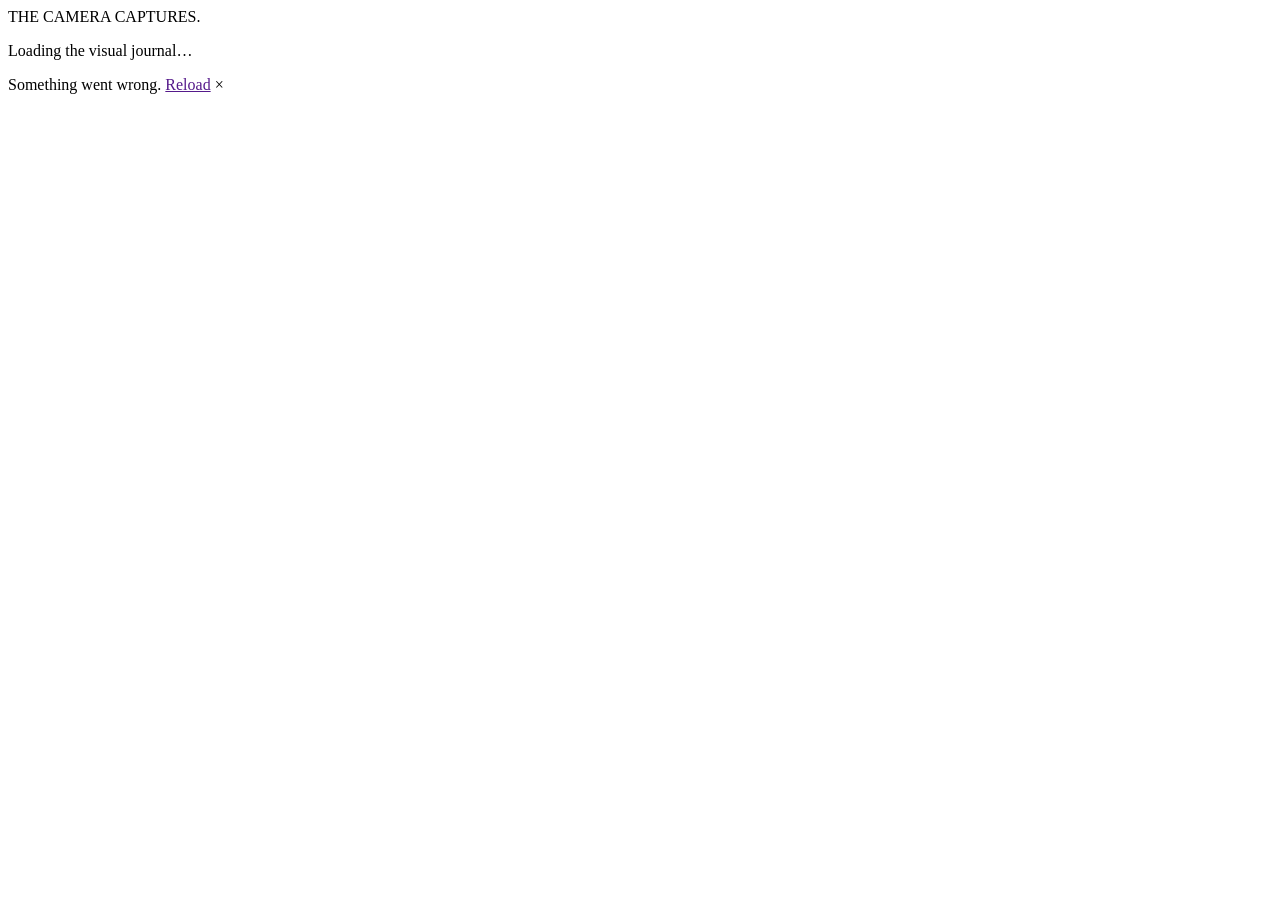
==== index.html @ 6117049c "Deploying to gh-pages from @ vinodmathulapuram/theCameraCaptures@c78d406da01d241d6edaed86af257e58c93" ====
<!DOCTYPE html>
<html lang="en">
<head>
    <meta charset="utf-8" />
    <meta name="viewport" content="width=device-width, initial-scale=1.0" />
    <title>The Camera Captures — Photography &amp; Stories</title>
    <meta name="description" content="Portraits, landscapes, travel and city stories by The Camera Captures." />
    <base href="/1450516691/" />
    <link rel="stylesheet" href="css/app.css" />
    <link rel="icon" type="image/png" href="favicon.svg" />
    <link href="TheCameraCaptures.styles.css" rel="stylesheet" />
</head>
<body>
    <div id="app">
        <div class="boot-screen">THE CAMERA CAPTURES<span>.</span><p>Loading the visual journal…</p></div>
    </div>
    <div id="blazor-error-ui">
        Something went wrong. <a href="" class="reload">Reload</a>
        <a class="dismiss">×</a>
    </div>
    <script src="_framework/blazor.webassembly.js"></script>
</body>
</html>
---- css/app.css ----
@import url('https://fonts.googleapis.com/css2?family=DM+Mono:wght@400;500&family=DM+Sans:wght@400;500;600;700&family=Playfair+Display:ital,wght@0,500;0,600;1,500;1,600&display=swap');

:root {
  --ink: #1c1c19;
  --paper: #f4f2ed;
  --paper-deep: #e9e6df;
  --muted: #77766f;
  --accent: #c3f36b;
  --line: rgba(28,28,25,.16);
  --mono: 'DM Mono', monospace;
  --sans: 'DM Sans', sans-serif;
  --serif: 'Playfair Display', Georgia, serif;
}
* { box-sizing: border-box; }
html { scroll-behavior: smooth; }
body { margin: 0; background: var(--paper); color: var(--ink); font-family: var(--sans); }
a { color: inherit; text-decoration: none; }
button, input, textarea, select { font: inherit; }
button, a { -webkit-tap-highlight-color: transparent; }
img { display: block; max-width: 100%; }
.site-shell { min-height: 100vh; overflow: hidden; }
.site-header { height: 88px; padding: 0 5.5vw; display: flex; align-items: center; justify-content: space-between; border-bottom: 1px solid var(--line); position: relative; z-index: 5; background: var(--paper); }
.brand { display: flex; gap: 11px; align-items: center; }
.brand-mark { width: 76px; height: 76px; object-fit: contain; mix-blend-mode: multiply; }
.footer-brand span { color: #8ab73c; }
.brand-name { font-size: 12px; line-height: 1.35; letter-spacing: 1.6px; font-weight: 900; }
.main-nav { display: flex; gap: clamp(20px, 3.2vw, 48px); align-items: center; }
.main-nav a, .header-cta { font-size: 12px; font-weight: 600; }
.main-nav a { color: #77766f; transition: color .2s; }
.main-nav a:hover, .main-nav a.active { color: var(--ink); }
.header-cta { padding: 12px 16px; border: 1px solid var(--ink); border-radius: 2px; }
.header-cta span { margin-left: 13px; }
.hero { min-height: 650px; display: grid; grid-template-columns: .85fr 1.15fr; position: relative; padding: 68px 5.5vw 85px; gap: 5vw; }
.hero-copy { align-self: center; padding-bottom: 35px; z-index: 1; }
.eyebrow { font: 10px var(--mono); letter-spacing: 1.4px; margin: 0 0 25px; color: #67675f; }
.eyebrow-line { display: inline-block; width: 27px; height: 1px; background: #8ab73c; vertical-align: middle; margin-right: 8px; }
h1, h2, h3, p { margin-top: 0; }
.hero h1, .page-hero h1, .not-found h1 { font-size: clamp(58px, 7.4vw, 112px); line-height: .94; letter-spacing: -.075em; font-weight: 500; margin: 0 0 28px; }
h1 em, h2 em, .statement-band em, .intro-big em { font-family: var(--serif); font-weight: 500; }
.hero-intro { max-width: 360px; font-size: 15px; line-height: 1.8; color: #696860; }
.hero-actions { display: flex; align-items: center; flex-wrap: wrap; gap: 24px; margin-top: 31px; }
.button { min-height: 48px; padding: 0 19px; display: inline-flex; align-items: center; justify-content: center; gap: 28px; border: 1px solid transparent; font-size: 11px; font-weight: 700; transition: transform .2s, background .2s; cursor: pointer; }
.button:hover { transform: translateY(-2px); }
.button-light { background: var(--accent); color: var(--ink); }
.button-dark { background: var(--ink); color: var(--paper); }
.button-outline { border-color: rgba(244,242,237,.5); color: var(--paper); }
.button span { font-size: 15px; }
.text-link { font-size: 11px; font-weight: 700; display: inline-flex; align-items: center; gap: 12px; background: none; border: 0; padding: 0; cursor: pointer; }
.text-link span { font-size: 16px; }
.hero-note { margin-top: 55px; font: 9px var(--mono); color: var(--muted); letter-spacing: .3px; }
.status-dot { width: 6px; height: 6px; background: #8ab73c; border-radius: 50%; display: inline-block; margin-right: 8px; }
.hero-visual { position: relative; min-width: 0; align-self: stretch; }
.hero-image-frame { position: absolute; inset: 0 4% 20px 3%; overflow: hidden; background: #d2d1c8; }
.hero-image-frame img { width: 100%; height: 100%; object-fit: cover; filter: saturate(.78); }
.image-index { position: absolute; bottom: 0; left: 3%; font: 9px var(--mono); letter-spacing: 1px; }
.image-index span { font-weight: 500; margin-right: 12px; }
.hero-sticker { position: absolute; top: 10%; right: -2%; width: 104px; height: 104px; border-radius: 50%; background: var(--accent); display: flex; align-items: center; justify-content: center; flex-direction: column; font-size: 11px; font-weight: 700; line-height: 1.1; transform: rotate(10deg); }
.hero-sticker em { font-family: var(--serif); font-weight: 500; }
.hero-side-label { position: absolute; right: -3.4vw; top: 38%; writing-mode: vertical-rl; font: 8px var(--mono); letter-spacing: 1.4px; color: var(--muted); }
.hero-bottom-mark { position: absolute; left: 5.5vw; bottom: 28px; font: 8px var(--mono); letter-spacing: 1.4px; color: var(--muted); }
.hero-bottom-mark span { margin-left: 15px; color: var(--ink); font-size: 14px; }
.intro-strip { background: var(--accent); padding: 42px 9vw 45px; display: grid; grid-template-columns: 1fr 1.5fr 1fr; align-items: center; gap: 25px; }
.intro-strip > p:first-child { font: 9px var(--mono); letter-spacing: 1.3px; }
.intro-big { font-size: clamp(29px, 4vw, 53px); letter-spacing: -.055em; margin: 0; }
.intro-small { font-size: 11px; line-height: 1.7; max-width: 240px; margin: 0; }
.section { padding: 105px 8vw; }
.section-heading { display: flex; justify-content: space-between; align-items: end; gap: 20px; margin-bottom: 38px; }
.section-heading .eyebrow { margin-bottom: 15px; }
h2 { font-size: clamp(38px, 5vw, 65px); line-height: 1; letter-spacing: -.065em; font-weight: 500; margin-bottom: 0; }
.section-heading .text-link { margin-bottom: 8px; }
.photo-grid { display: grid; grid-template-columns: repeat(12, 1fr); gap: 20px; }
.photo-card { min-width: 0; }
.home-grid .photo-card:nth-child(1), .home-grid .photo-card:nth-child(4) { grid-column: span 7; }
.home-grid .photo-card:nth-child(2), .home-grid .photo-card:nth-child(3) { grid-column: span 5; }
.photo-link { display: block; position: relative; overflow: hidden; background: #d8d5cd; aspect-ratio: 1.15 / 1; }
.photo-card:nth-child(2) .photo-link, .photo-card:nth-child(3) .photo-link { aspect-ratio: .9 / 1; }
.photo-link img { width: 100%; height: 100%; object-fit: cover; transition: transform .6s cubic-bezier(.2,.7,.2,1), filter .4s; filter: saturate(.78); }
.photo-link:hover img { transform: scale(1.045); filter: saturate(1); }
.photo-overlay { position: absolute; inset: auto 0 0; padding: 50px 22px 20px; color: white; background: linear-gradient(transparent, rgba(0,0,0,.62)); display: flex; flex-direction: column; align-items: flex-start; }
.photo-category { font: 9px var(--mono); letter-spacing: 1.2px; text-transform: uppercase; margin-bottom: 7px; }
.photo-title { font-size: 21px; font-weight: 500; letter-spacing: -.5px; }
.photo-title span { font-size: 13px; margin-left: 8px; }
.photo-location { font-size: 10px; opacity: .75; margin-top: 5px; }
.statement-band { background: var(--ink); color: var(--paper); padding: 95px 12vw; position: relative; overflow: hidden; }
.statement-number { font: 9px var(--mono); letter-spacing: 1.4px; color: #aaa99f; }
.statement-band > p { font-size: clamp(36px, 5.2vw, 68px); line-height: 1.12; letter-spacing: -.06em; max-width: 850px; position: relative; z-index: 1; margin: 30px 0 35px; }
.statement-band em { color: var(--accent); }
.band-orbit { position: absolute; border: 1px solid rgba(195,243,107,.2); border-radius: 50%; width: 370px; height: 370px; right: -70px; top: -100px; }
.orbit-two { width: 240px; height: 240px; right: -5px; top: -35px; }
.final-cta { text-align: center; padding-top: 110px; padding-bottom: 120px; }
.final-cta .eyebrow { margin-bottom: 22px; }
.final-cta h2 { font-size: clamp(45px, 6vw, 78px); margin-bottom: 35px; }
.site-footer { background: var(--paper-deep); padding: 43px 5.5vw 28px; display: grid; grid-template-columns: 1fr 1fr 1fr; align-items: center; gap: 20px; }
.footer-brand { font-size: 11px; font-weight: 700; letter-spacing: 1.2px; }
.site-footer > p { font: italic 15px var(--serif); margin: 0; text-align: center; }
.footer-links { display: flex; justify-content: flex-end; gap: 18px; flex-wrap: wrap; }
.footer-links a { font-size: 10px; color: #67675f; }
.site-footer small { grid-column: 1 / -1; border-top: 1px solid var(--line); padding-top: 18px; margin-top: 10px; font: 9px var(--mono); color: var(--muted); }

/* Interior pages */
.page-hero { padding: 100px 8vw 90px; position: relative; border-bottom: 1px solid var(--line); }
.page-hero h1 { font-size: clamp(65px, 9vw, 125px); margin-bottom: 25px; }
.page-hero > p:not(.eyebrow) { max-width: 450px; font-size: 15px; line-height: 1.8; color: #6d6c65; }
.page-hero-index { position: absolute; bottom: 42px; right: 8vw; font: 9px var(--mono); letter-spacing: 1.2px; }
.portfolio-section { padding-top: 52px; }
.filter-row { display: flex; flex-wrap: wrap; gap: 9px; margin-bottom: 34px; }
.filter-button { border: 1px solid var(--line); background: transparent; border-radius: 50px; padding: 11px 15px; cursor: pointer; font-size: 11px; color: #77766f; transition: .2s; }
.filter-button span { font: 9px var(--mono); margin-left: 7px; opacity: .7; }
.filter-button.active, .filter-button:hover { background: var(--ink); border-color: var(--ink); color: var(--paper); }
.portfolio-grid { row-gap: 24px; }
.portfolio-grid .photo-card { grid-column: span 4; }
.portfolio-grid .photo-link, .portfolio-grid .photo-card:nth-child(2) .photo-link, .portfolio-grid .photo-card:nth-child(3) .photo-link { aspect-ratio: .82 / 1; }
.portfolio-grid .photo-card:nth-child(3n + 2) { transform: translateY(35px); }
.gallery-note { text-align: center; font: 10px var(--mono); color: var(--muted); margin-top: 80px; letter-spacing: .5px; }
.about-story { display: grid; grid-template-columns: 1fr .9fr; gap: 9vw; align-items: center; }
.about-image { position: relative; }
.about-image img { width: 100%; height: 540px; object-fit: cover; filter: saturate(.8); }
.image-caption { display: block; font: 8px var(--mono); letter-spacing: 1.2px; margin-top: 14px; color: var(--muted); }
.about-copy h2 { margin-bottom: 28px; }
.about-copy > p:not(.eyebrow) { font-size: 13px; line-height: 1.9; color: #6d6c65; }
.about-copy .button { margin-top: 15px; }
.values-strip { background: var(--paper-deep); display: grid; grid-template-columns: repeat(3, 1fr); gap: 40px; padding: 55px 8vw; }
.values-strip > div { border-top: 1px solid var(--line); padding-top: 18px; }
.values-strip span { font: 9px var(--mono); color: #8ab73c; }
.values-strip h3 { font-size: 18px; font-weight: 500; margin: 20px 0 8px; }
.values-strip p { color: var(--muted); font-size: 11px; line-height: 1.7; margin: 0; }
.contact-layout { display: grid; grid-template-columns: .8fr 1fr; gap: 10vw; }
.contact-aside h2 { margin-bottom: 24px; }
.contact-aside > p:not(.eyebrow) { color: var(--muted); font-size: 13px; line-height: 1.8; max-width: 290px; }
.contact-detail { border-top: 1px solid var(--line); padding: 18px 0; margin-top: 14px; }
.contact-detail span { display: block; font: 9px var(--mono); letter-spacing: 1.2px; color: var(--muted); margin-bottom: 9px; }
.contact-detail p, .contact-detail a { font-size: 12px; margin: 0; }
.contact-form-wrap { background: #ebe8e1; padding: clamp(24px, 4vw, 46px); }
.form-field { margin-bottom: 25px; }
.form-field label { display: block; font: 9px var(--mono); letter-spacing: 1px; margin-bottom: 10px; }
.form-field input, .form-field textarea, .form-field select { width: 100%; border: 0; border-bottom: 1px solid #c7c4bc; border-radius: 0; padding: 12px 0; outline: none; background: transparent; color: var(--ink); font-size: 13px; resize: vertical; }
.form-field input:focus, .form-field textarea:focus, .form-field select:focus { border-color: var(--ink); }
.form-field input::placeholder, .form-field textarea::placeholder { color: #96948c; }
.validation-message { color: #a33b2d; font-size: 11px; display: block; margin-top: 6px; }
.form-submit { width: 100%; }
.form-disclaimer { font-size: 10px; color: var(--muted); margin: 13px 0 0; }
.form-success { padding: 25px 0; }
.success-icon { width: 40px; height: 40px; border-radius: 50%; background: var(--accent); display: grid; place-items: center; font-size: 20px; margin-bottom: 25px; }
.form-success h3 { font-size: 28px; letter-spacing: -.04em; }
.form-success p { font-size: 13px; color: var(--muted); line-height: 1.8; }
.not-found { min-height: 60vh; padding: 100px 8vw; }
.not-found .button { margin-top: 25px; }

@media (max-width: 900px) {
  .hero { grid-template-columns: .9fr 1.1fr; gap: 3vw; padding-left: 5vw; padding-right: 5vw; min-height: 570px; }
  .hero h1 { font-size: clamp(56px, 8vw, 82px); }
  .hero-side-label { display: none; }
  .intro-strip { padding-left: 6vw; padding-right: 6vw; grid-template-columns: 1fr 1.3fr; }
  .intro-small { grid-column: 2; }
  .section { padding: 80px 6vw; }
  .portfolio-grid .photo-card { grid-column: span 6; }
  .portfolio-grid .photo-card:nth-child(3n + 2) { transform: none; }
  .portfolio-grid .photo-card:nth-child(even) { transform: translateY(24px); }
  .about-story { gap: 5vw; }
  .about-image img { height: 440px; }
  .contact-layout { gap: 5vw; }
}
@media (max-width: 640px) {
  .site-header { height: auto; min-height: 76px; padding: 15px 5vw; flex-wrap: wrap; row-gap: 14px; }
  .brand-mark { width: 50px; height: 50px; }
  .main-nav { order: 3; width: 100%; justify-content: space-between; gap: 10px; padding-top: 10px; border-top: 1px solid var(--line); }
  .main-nav a { font-size: 11px; }
  .header-cta { padding: 10px 11px; font-size: 10px; }
  .hero { display: flex; flex-direction: column; padding: 57px 5vw 65px; gap: 36px; }
  .hero-copy { padding-bottom: 0; }
  .hero h1 { font-size: clamp(62px, 17vw, 92px); }
  .hero-intro { max-width: 330px; font-size: 14px; }
  .hero-note { margin-top: 30px; }
  .hero-visual { height: 390px; width: 100%; }
  .hero-image-frame { inset: 0 7% 18px 0; }
  .hero-sticker { right: 0; top: 7%; width: 83px; height: 83px; font-size: 9px; }
  .image-index { left: 0; }
  .hero-bottom-mark { display: none; }
  .intro-strip { display: block; padding: 33px 7vw; }
  .intro-strip > p:first-child { margin-bottom: 15px; }
  .intro-big { font-size: 38px; margin-bottom: 13px; }
  .intro-small { max-width: 300px; }
  .section { padding: 65px 5vw; }
  .section-heading { align-items: flex-start; flex-direction: column; margin-bottom: 25px; }
  .section-heading h2 { font-size: 46px; }
  .photo-grid { gap: 12px; }
  .home-grid .photo-card:nth-child(n) { grid-column: span 6; }
  .home-grid .photo-card:nth-child(n) .photo-link { aspect-ratio: .72 / 1; }
  .photo-overlay { padding: 35px 11px 12px; }
  .photo-title { font-size: 15px; }
  .photo-category { font-size: 8px; }
  .photo-location { font-size: 9px; }
  .statement-band { padding: 65px 7vw; }
  .statement-band > p { font-size: 39px; }
  .band-orbit { width: 240px; height: 240px; right: -120px; }
  .final-cta { padding-top: 75px; padding-bottom: 85px; }
  .final-cta h2 { font-size: 48px; }
  .site-footer { grid-template-columns: 1fr 1fr; padding: 32px 5vw 22px; }
  .site-footer > p { display: none; }
  .footer-links { gap: 13px; }
  .footer-links a { font-size: 9px; }
  .page-hero { padding: 72px 6vw 75px; }
  .page-hero h1 { font-size: clamp(60px, 17vw, 90px); }
  .page-hero-index { position: static; margin-top: 28px; }
  .portfolio-section { padding-top: 35px; }
  .filter-row { gap: 7px; }
  .filter-button { padding: 9px 11px; font-size: 10px; }
  .portfolio-grid .photo-card { grid-column: span 6; }
  .portfolio-grid .photo-card:nth-child(n) { transform: none; }
  .portfolio-grid .photo-link, .portfolio-grid .photo-card:nth-child(n) .photo-link { aspect-ratio: .72 / 1; }
  .gallery-note { margin-top: 45px; }
  .about-story { grid-template-columns: 1fr; gap: 45px; }
  .about-image img { height: 400px; }
  .about-copy h2 { font-size: 48px; }
  .values-strip { grid-template-columns: 1fr; gap: 25px; padding: 38px 7vw; }
  .values-strip > div { padding-top: 15px; }
  .values-strip h3 { margin-top: 12px; }
  .contact-layout { grid-template-columns: 1fr; gap: 35px; }
  .contact-aside h2 { font-size: 48px; }
  .contact-form-wrap { padding: 25px 20px; }
  .site-footer small { font-size: 8px; }
}

.boot-screen { min-height: 100vh; display: grid; align-content: center; justify-content: center; text-align: center; font: 700 12px var(--mono); letter-spacing: 2px; }
.boot-screen span { color: #8ab73c; }
.boot-screen p { font: 10px var(--mono); color: var(--muted); letter-spacing: .5px; margin-top: 16px; }
#blazor-error-ui { background: #fff3cd; bottom: 0; box-shadow: 0 -1px 2px rgba(0,0,0,.2); display: none; left: 0; padding: .6rem 1.25rem .7rem; position: fixed; width: 100%; z-index: 1000; }
#blazor-error-ui .dismiss { cursor: pointer; position: absolute; right: .75rem; top: .5rem; }
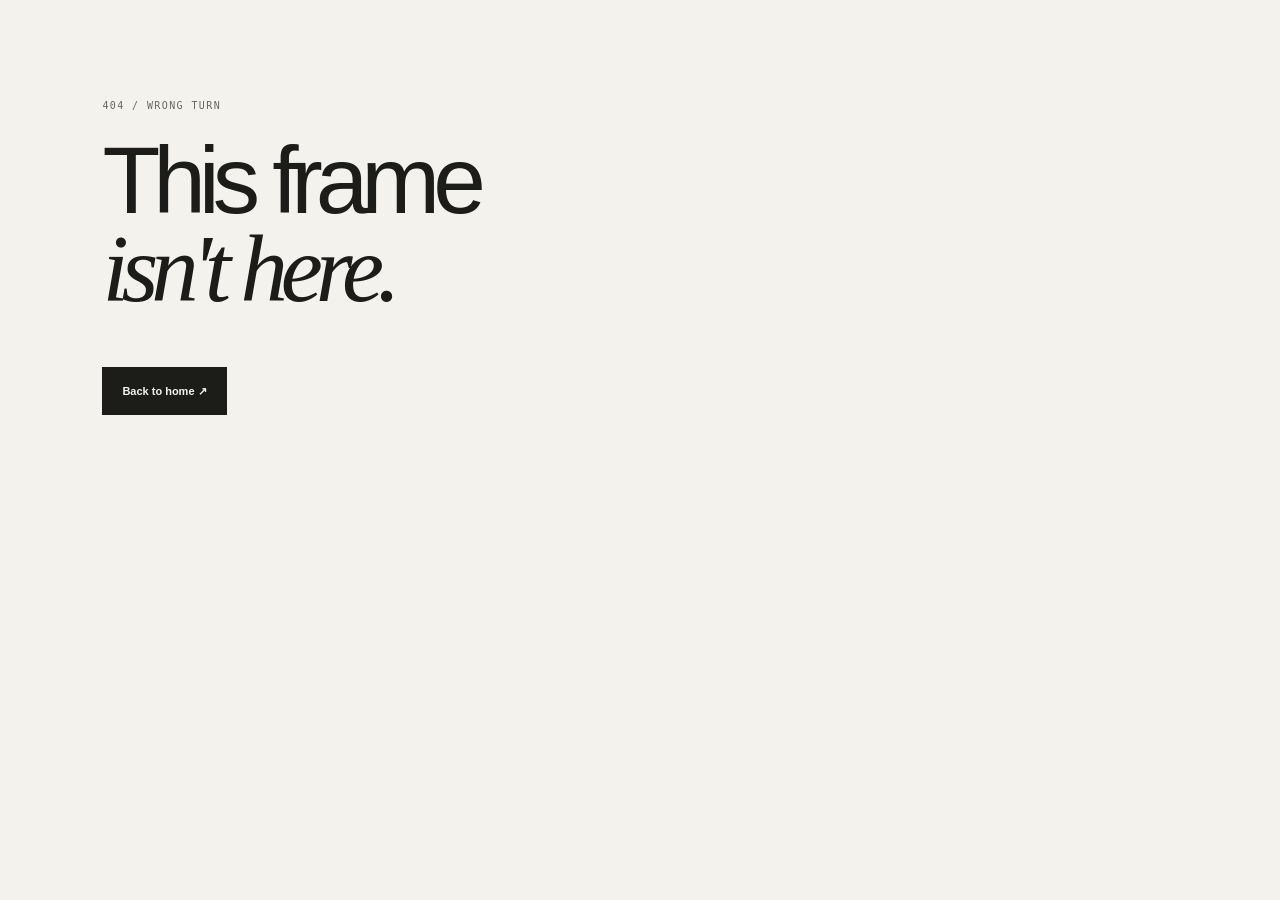
==== commit d5868226: "Deploying to gh-pages from @ vinodmathulapuram/theCameraCaptures@37a39157683b1096453e34aa1676e12c75d" ====
--- a/index.html
+++ b/index.html
@@ -1,23 +1,29 @@
-<!DOCTYPE html>
-<html lang="en">
 <head>
     <meta charset="utf-8" />
     <meta name="viewport" content="width=device-width, initial-scale=1.0" />
+
     <title>The Camera Captures — Photography &amp; Stories</title>
-    <meta name="description" content="Portraits, landscapes, travel and city stories by The Camera Captures." />
-    <base href="/1450516691/" />
-    <link rel="stylesheet" href="css/app.css" />
-    <link rel="icon" type="image/png" href="favicon.svg" />
-    <link href="TheCameraCaptures.styles.css" rel="stylesheet" />
+
+    <base href="/" />
+
+    <link rel="stylesheet" href="/css/app.css" />
+    <link rel="icon" type="image/svg+xml" href="/favicon.svg" />
+    <link rel="stylesheet" href="/TheCameraCaptures.styles.css" />
 </head>
+
 <body>
     <div id="app">
-        <div class="boot-screen">THE CAMERA CAPTURES<span>.</span><p>Loading the visual journal…</p></div>
+        <div class="boot-screen">
+            THE CAMERA CAPTURES<span>.</span>
+            <p>Loading the visual journal…</p>
+        </div>
     </div>
+
     <div id="blazor-error-ui">
-        Something went wrong. <a href="" class="reload">Reload</a>
+        Something went wrong.
+        <a href="/" class="reload">Reload</a>
         <a class="dismiss">×</a>
     </div>
-    <script src="_framework/blazor.webassembly.js"></script>
-</body>
-</html>
+
+    <script src="/_framework/blazor.webassembly.js"></script>
+</body>
--- a/css/app.css
+++ b/css/app.css
@@ -226,3 +226,358 @@
 .boot-screen p { font: 10px var(--mono); color: var(--muted); letter-spacing: .5px; margin-top: 16px; }
 #blazor-error-ui { background: #fff3cd; bottom: 0; box-shadow: 0 -1px 2px rgba(0,0,0,.2); display: none; left: 0; padding: .6rem 1.25rem .7rem; position: fixed; width: 100%; z-index: 1000; }
 #blazor-error-ui .dismiss { cursor: pointer; position: absolute; right: .75rem; top: .5rem; }
+
+
+.portfolio-page {
+    max-width: 1250px;
+    margin: 0 auto;
+    padding: 40px 24px;
+}
+
+.portfolio-heading {
+    text-align: center;
+    margin-bottom: 45px;
+}
+
+.portfolio-heading h1 {
+    font-size: 42px;
+    letter-spacing: 1px;
+}
+
+.portfolio-grid {
+    display: grid;
+    grid-template-columns: repeat(3, 1fr);
+    gap: 25px;
+    margin: 25px 0 45px;
+}
+
+.album-card {
+    position: relative;
+    overflow: hidden;
+    cursor: pointer;
+    border-radius: 8px;
+    background: #111;
+}
+
+.album-card img {
+    width: 100%;
+    height: 320px;
+    object-fit: cover;
+    display: block;
+    transition: transform 0.4s ease;
+}
+
+.album-card:hover img {
+    transform: scale(1.06);
+}
+
+.album-info {
+    padding: 16px;
+    color: white;
+    background: #171717;
+}
+
+.album-info h3 {
+    margin: 0 0 6px;
+}
+
+.album-info p {
+    margin: 0;
+    color: #aaa;
+}
+
+.photo-grid {
+    display: grid;
+    grid-template-columns: repeat(3, 1fr);
+    gap: 15px;
+    margin-top: 25px;
+}
+
+.gallery-photo img {
+    width: 100%;
+    height: 350px;
+    object-fit: cover;
+    display: block;
+    border-radius: 6px;
+}
+
+.back-button {
+    border: none;
+    background: transparent;
+    font-size: 16px;
+    cursor: pointer;
+    padding: 10px 0;
+    margin-bottom: 20px;
+}
+
+@media (max-width: 768px) {
+    .portfolio-grid,
+    .photo-grid {
+        grid-template-columns: repeat(2, 1fr);
+    }
+
+    .album-card img {
+        height: 230px;
+    }
+
+    .gallery-photo img {
+        height: 250px;
+    }
+}
+
+@media (max-width: 480px) {
+    .portfolio-grid,
+    .photo-grid {
+        grid-template-columns: 1fr;
+    }
+}
+/* Gallery hover effect */
+
+.gallery-photo {
+    position: relative;
+    overflow: hidden;
+    cursor: zoom-in;
+    border-radius: 6px;
+    background: #111;
+}
+
+.gallery-photo img {
+    width: 100%;
+    height: 350px;
+    object-fit: cover;
+    display: block;
+    transition: transform 0.4s ease;
+}
+
+.gallery-photo:hover img {
+    transform: scale(1.04);
+}
+
+.gallery-photo-overlay {
+    position: absolute;
+    inset: auto 0 0;
+    padding: 18px;
+    display: flex;
+    justify-content: space-between;
+    gap: 10px;
+    color: white;
+    background: linear-gradient(transparent, rgba(0,0,0,.8));
+    opacity: 0;
+    transition: opacity .3s ease;
+}
+
+.gallery-photo:hover .gallery-photo-overlay {
+    opacity: 1;
+}
+
+/* Full-screen viewer */
+
+.lightbox {
+    position: fixed;
+    inset: 0;
+    z-index: 9999;
+    background: rgba(0, 0, 0, 0.96);
+    display: flex;
+    align-items: center;
+    justify-content: center;
+    padding: 60px 90px;
+    outline: none;
+}
+
+.lightbox-content {
+    display: flex;
+    flex-direction: column;
+    align-items: center;
+    justify-content: center;
+    width: 100%;
+    height: 100%;
+}
+
+.lightbox-image {
+    max-width: 100%;
+    max-height: calc(100vh - 150px);
+    object-fit: contain;
+    display: block;
+    border-radius: 3px;
+}
+
+.lightbox-caption {
+    color: white;
+    text-align: center;
+    padding-top: 15px;
+}
+
+.lightbox-caption h3 {
+    margin: 0 0 5px;
+    font-size: 20px;
+}
+
+.lightbox-caption p {
+    margin: 0 0 6px;
+    color: #aaa;
+}
+
+.lightbox-caption span {
+    font-size: 13px;
+    color: #aaa;
+}
+
+/* Close button */
+
+.lightbox-close {
+    position: absolute;
+    top: 20px;
+    right: 30px;
+    color: white;
+    background: transparent;
+    border: none;
+    font-size: 42px;
+    cursor: pointer;
+    z-index: 2;
+}
+
+/* Previous and next buttons */
+
+.lightbox-nav {
+    position: absolute;
+    top: 50%;
+    transform: translateY(-50%);
+    width: 52px;
+    height: 65px;
+    color: white;
+    background: rgba(255,255,255,.12);
+    border: none;
+    border-radius: 5px;
+    font-size: 24px;
+    cursor: pointer;
+    transition: background .2s ease;
+    z-index: 2;
+}
+
+.lightbox-nav:hover {
+    background: rgba(255,255,255,.3);
+}
+
+.lightbox-prev {
+    left: 20px;
+}
+
+.lightbox-next {
+    right: 20px;
+}
+
+/* Mobile layout */
+
+@media (max-width: 768px) {
+    .lightbox {
+        padding: 60px 15px;
+    }
+
+    .lightbox-image {
+        max-height: calc(100vh - 190px);
+    }
+
+    .lightbox-nav {
+        top: auto;
+        bottom: 15px;
+        transform: none;
+        width: 48px;
+        height: 45px;
+    }
+
+    .lightbox-prev {
+        left: 25%;
+    }
+
+    .lightbox-next {
+        right: 25%;
+    }
+
+    .lightbox-close {
+        top: 10px;
+        right: 18px;
+    }
+
+    .gallery-photo img {
+        height: 250px;
+    }
+
+    .gallery-photo-overlay {
+        opacity: 1;
+    }
+}
+/* Portfolio collection and album refinements */
+.portfolio-section-heading { margin: 12px 0 28px; }
+.portfolio-section-heading .eyebrow { margin-bottom: 12px; }
+.portfolio-section-heading h2, .album-heading-row h2 { font-size: clamp(34px, 4vw, 54px); }
+.portfolio-grid { align-items: start; }
+.album-card {
+    display: block;
+    width: 100%;
+    padding: 0;
+    border: 0;
+    border-radius: 2px;
+    text-align: left;
+    color: var(--paper);
+    aspect-ratio: 1.08 / 1;
+    isolation: isolate;
+}
+.album-card img { position: absolute; inset: 0; width: 100%; height: 100%; object-fit: cover; transition: transform .7s cubic-bezier(.2,.7,.2,1); }
+.album-card:hover img, .album-card:focus-visible img { transform: scale(1.055); }
+.album-card-shade { position: absolute; inset: 0; background: linear-gradient(180deg, transparent 25%, rgba(0,0,0,.72)); z-index: 1; }
+.album-info { position: absolute; z-index: 2; inset: auto 0 0; display: flex; flex-direction: column; gap: 8px; padding: 24px; }
+.album-info .album-kicker { font: 9px var(--mono); letter-spacing: 1.4px; color: var(--accent); }
+.album-info strong { font: 500 clamp(20px, 2.4vw, 30px) var(--serif); }
+.album-info > span:last-child { font: 10px var(--mono); color: rgba(255,255,255,.8); }
+.back-button { font: 10px var(--mono); letter-spacing: .4px; border-bottom: 1px solid var(--line); }
+.back-button:hover { color: #6d8f2f; }
+.album-heading-row { display: flex; justify-content: space-between; align-items: end; gap: 20px; margin: 12px 0 30px; }
+.album-heading-row .eyebrow { margin-bottom: 12px; }
+.album-photo-count, .album-index { color: var(--muted); font: 9px var(--mono); letter-spacing: .8px; margin: 12px 0 0; }
+.album-index { margin-bottom: 7px; }
+.photo-grid { grid-template-columns: repeat(3, minmax(0, 1fr)); gap: 18px; margin: 0 0 60px; }
+.gallery-photo { border: 0; padding: 0; width: 100%; text-align: left; border-radius: 2px; }
+.gallery-photo img { height: auto; aspect-ratio: .82 / 1; object-fit: cover; border-radius: 0; }
+.gallery-photo:focus-visible, .album-card:focus-visible, .lightbox button:focus-visible { outline: 2px solid var(--accent); outline-offset: 4px; }
+.gallery-photo-overlay { font: 10px var(--mono); opacity: 0; }
+.gallery-empty { color: var(--muted); padding: 35px 0 80px; }
+
+/* Immersive photo viewer */
+.lightbox { padding: 58px 88px 28px; background: rgba(13,13,12,.97); cursor: zoom-out; }
+.lightbox-content { cursor: default; min-height: 0; }
+.lightbox-image { max-width: min(100%, 1500px); max-height: calc(100vh - 220px); width: auto; height: auto; object-fit: contain; }
+.lightbox-caption { padding-top: 12px; }
+.lightbox-caption h3 { font: 500 21px var(--serif); }
+.lightbox-caption p { font: 10px var(--mono); }
+.lightbox-caption > span { font: 9px var(--mono); letter-spacing: 1px; }
+.lightbox-close { top: 16px; right: 25px; font-size: 38px; line-height: 1; }
+.lightbox-nav { width: 48px; height: 58px; border-radius: 0; }
+.lightbox-thumbnails { display: flex; justify-content: center; gap: 8px; max-width: min(80vw, 760px); margin: 14px auto 0; padding: 4px 2px 8px; overflow-x: auto; }
+.lightbox-thumbnail { flex: 0 0 58px; width: 58px; height: 58px; padding: 0; border: 1px solid transparent; background: transparent; opacity: .55; cursor: pointer; }
+.lightbox-thumbnail img { width: 100%; height: 100%; object-fit: cover; }
+.lightbox-thumbnail.active { border-color: var(--accent); opacity: 1; }
+.lightbox-preload { position: absolute; width: 1px; height: 1px; opacity: 0; pointer-events: none; }
+
+@media (max-width: 768px) {
+    .portfolio-grid { grid-template-columns: repeat(2, minmax(0, 1fr)); gap: 14px; }
+    .album-card { aspect-ratio: .82 / 1; }
+    .album-info { padding: 15px; }
+    .photo-grid { grid-template-columns: repeat(2, minmax(0, 1fr)); gap: 11px; }
+    .gallery-photo img { height: auto; aspect-ratio: .78 / 1; }
+    .album-heading-row { align-items: start; }
+    .album-index { display: none; }
+    .lightbox { padding: 55px 12px 78px; }
+    .lightbox-image { max-height: calc(100dvh - 245px); max-width: 100%; }
+    .lightbox-nav { top: auto; bottom: 17px; transform: none; width: 46px; height: 42px; }
+    .lightbox-prev { left: calc(50% - 58px); }
+    .lightbox-next { right: calc(50% - 58px); }
+    .lightbox-thumbnails { max-width: 94vw; }
+    .lightbox-thumbnail { flex-basis: 48px; width: 48px; height: 48px; }
+}
+@media (max-width: 480px) {
+    .portfolio-grid { grid-template-columns: 1fr; }
+    .album-card { aspect-ratio: 1.2 / 1; }
+    .photo-grid { grid-template-columns: repeat(2, minmax(0, 1fr)); }
+    .gallery-photo-overlay { opacity: 1; padding: 24px 10px 10px; }
+    .gallery-photo-overlay span { font-size: 9px; }
+}
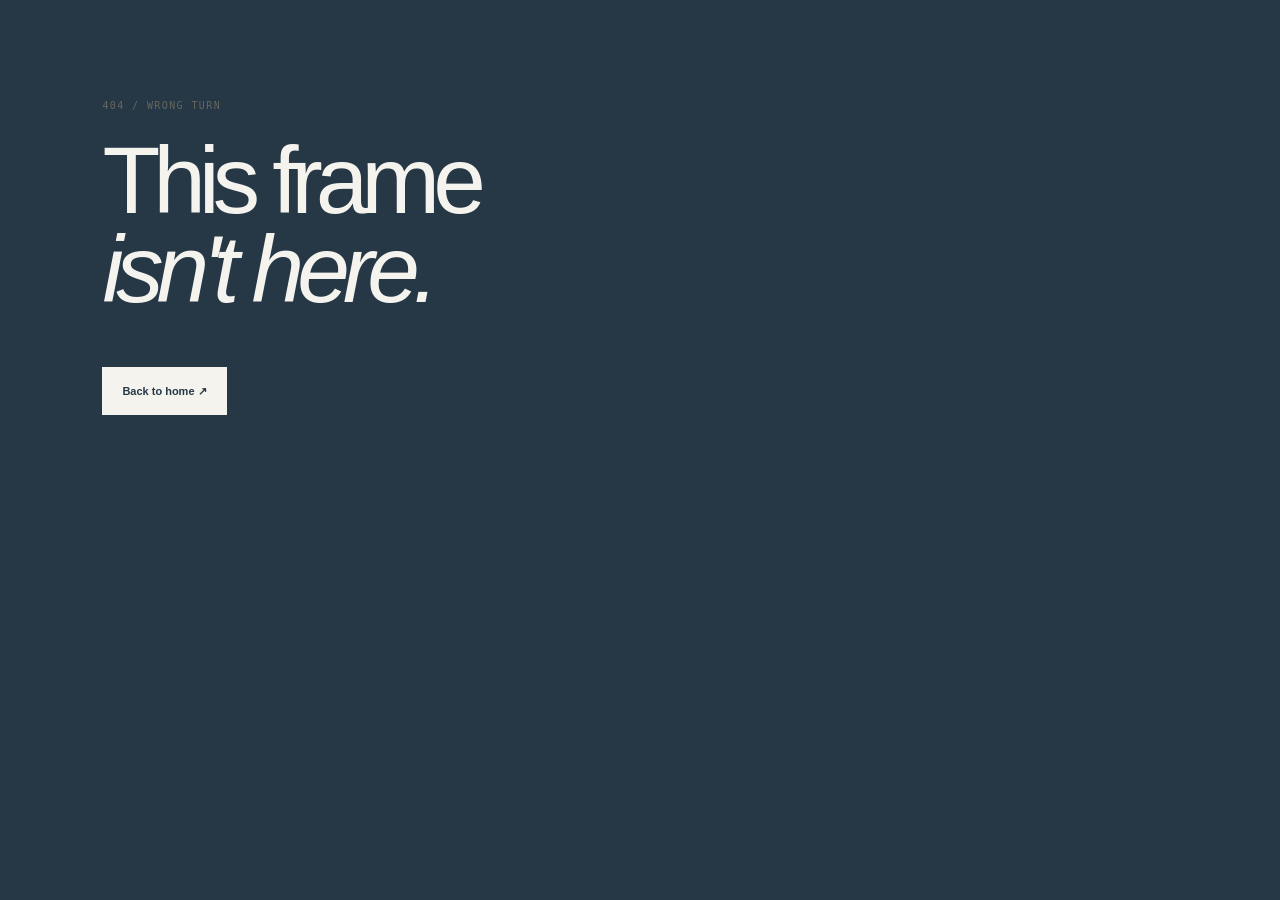
==== commit ba6a4ced: "Deploying to gh-pages from @ vinodmathulapuram/theCameraCaptures@26e0ff6f5a36da77afdcd7493bf7f0c7c75" ====
--- a/index.html
+++ b/index.html
@@ -24,6 +24,7 @@
         <a href="/" class="reload">Reload</a>
         <a class="dismiss">×</a>
     </div>
-
+   
+    
     <script src="/_framework/blazor.webassembly.js"></script>
 </body>
--- a/css/app.css
+++ b/css/app.css
@@ -1,11 +1,25 @@
 @import url('https://fonts.googleapis.com/css2?family=DM+Mono:wght@400;500&family=DM+Sans:wght@400;500;600;700&family=Playfair+Display:ital,wght@0,500;0,600;1,500;1,600&display=swap');
 
 :root {
-  --ink: #1c1c19;
+
+ /* Dark photography theme */
+    --paper: #263746;
+    --paper-deep: #1C2935;
+
+    /* Supporting colors */
+    --ink: #F5F3EE;
+    --muted: #D9DEE0;
+    --accent: #C49A72;
+
+    /* Additional page colors */
+    --color-about: #403044;
+    --color-contact: #26332D;
+
+  /* --ink: #1c1c19;
   --paper: #f4f2ed;
   --paper-deep: #e9e6df;
   --muted: #77766f;
-  --accent: #c3f36b;
+  --accent: #83daf2; */
   --line: rgba(28,28,25,.16);
   --mono: 'DM Mono', monospace;
   --sans: 'DM Sans', sans-serif;
@@ -18,7 +32,42 @@
 button, input, textarea, select { font: inherit; }
 button, a { -webkit-tap-highlight-color: transparent; }
 img { display: block; max-width: 100%; }
-.site-shell { min-height: 100vh; overflow: hidden; }
+.site-shell { position: relative; } 
+.site-shell > header,
+.site-shell > .navbar,
+.site-shell > .site-header,
+.site-shell > nav {
+    position: absolute;
+    top: 0;
+    left: 0;
+    right: 0;
+    width: 100%;
+    z-index: 100;
+    background: transparent !important;
+    box-shadow: none !important;
+    border: none !important;
+}
+.hero {
+    position: relative;
+    min-height: 100vh;
+    padding-top: 150px;
+    overflow: hidden;
+    isolation: isolate;
+}
+
+/* Background photograph covers the header area */
+.home-background-slideshow {
+    position: absolute;
+    inset: 0;
+    z-index: 0;
+}
+
+/* Hero content stays above the background */
+.hero-copy,
+.hero-bottom-mark {
+    position: relative;
+    z-index: 2;
+}
 .site-header { height: 88px; padding: 0 5.5vw; display: flex; align-items: center; justify-content: space-between; border-bottom: 1px solid var(--line); position: relative; z-index: 5; background: var(--paper); }
 .brand { display: flex; gap: 11px; align-items: center; }
 .brand-mark { width: 76px; height: 76px; object-fit: contain; mix-blend-mode: multiply; }
@@ -30,13 +79,13 @@
 .main-nav a:hover, .main-nav a.active { color: var(--ink); }
 .header-cta { padding: 12px 16px; border: 1px solid var(--ink); border-radius: 2px; }
 .header-cta span { margin-left: 13px; }
-.hero { min-height: 650px; display: grid; grid-template-columns: .85fr 1.15fr; position: relative; padding: 68px 5.5vw 85px; gap: 5vw; }
+.hero { min-height: auto; display: grid; grid-template-columns: .85fr 1.15fr; position: relative; padding: 68px 5.5vw 85px; gap: 5vw; }
 .hero-copy { align-self: center; padding-bottom: 35px; z-index: 1; }
 .eyebrow { font: 10px var(--mono); letter-spacing: 1.4px; margin: 0 0 25px; color: #67675f; }
 .eyebrow-line { display: inline-block; width: 27px; height: 1px; background: #8ab73c; vertical-align: middle; margin-right: 8px; }
 h1, h2, h3, p { margin-top: 0; }
 .hero h1, .page-hero h1, .not-found h1 { font-size: clamp(58px, 7.4vw, 112px); line-height: .94; letter-spacing: -.075em; font-weight: 500; margin: 0 0 28px; }
-h1 em, h2 em, .statement-band em, .intro-big em { font-family: var(--serif); font-weight: 500; }
+h2 em, h4 em, .statement-band em, .intro-big em { font-family: var(--serif); font-weight: 300; }
 .hero-intro { max-width: 360px; font-size: 15px; line-height: 1.8; color: #696860; }
 .hero-actions { display: flex; align-items: center; flex-wrap: wrap; gap: 24px; margin-top: 31px; }
 .button { min-height: 48px; padding: 0 19px; display: inline-flex; align-items: center; justify-content: center; gap: 28px; border: 1px solid transparent; font-size: 11px; font-weight: 700; transition: transform .2s, background .2s; cursor: pointer; }
@@ -50,8 +99,8 @@
 .hero-note { margin-top: 55px; font: 9px var(--mono); color: var(--muted); letter-spacing: .3px; }
 .status-dot { width: 6px; height: 6px; background: #8ab73c; border-radius: 50%; display: inline-block; margin-right: 8px; }
 .hero-visual { position: relative; min-width: 0; align-self: stretch; }
-.hero-image-frame { position: absolute; inset: 0 4% 20px 3%; overflow: hidden; background: #d2d1c8; }
-.hero-image-frame img { width: 100%; height: 100%; object-fit: cover; filter: saturate(.78); }
+.hero-image-frame { position: relative; overflow: hidden; background: #d2d1c8; }
+.hero-image-frame img { width: 100%; height: 100%; object-fit: contain; filter: saturate(.78); }
 .image-index { position: absolute; bottom: 0; left: 3%; font: 9px var(--mono); letter-spacing: 1px; }
 .image-index span { font-weight: 500; margin-right: 12px; }
 .hero-sticker { position: absolute; top: 10%; right: -2%; width: 104px; height: 104px; border-radius: 50%; background: var(--accent); display: flex; align-items: center; justify-content: center; flex-direction: column; font-size: 11px; font-weight: 700; line-height: 1.1; transform: rotate(10deg); }
@@ -83,13 +132,13 @@
 .photo-location { font-size: 10px; opacity: .75; margin-top: 5px; }
 .statement-band { background: var(--ink); color: var(--paper); padding: 95px 12vw; position: relative; overflow: hidden; }
 .statement-number { font: 9px var(--mono); letter-spacing: 1.4px; color: #aaa99f; }
-.statement-band > p { font-size: clamp(36px, 5.2vw, 68px); line-height: 1.12; letter-spacing: -.06em; max-width: 850px; position: relative; z-index: 1; margin: 30px 0 35px; }
+.statement-band > p { font-size: clamp(18px, 5.2vw, 34px); line-height: 0.90; letter-spacing: -.06em; max-width: 850px; position: relative; z-index: 1; margin: 30px 0 35px; }
 .statement-band em { color: var(--accent); }
 .band-orbit { position: absolute; border: 1px solid rgba(195,243,107,.2); border-radius: 50%; width: 370px; height: 370px; right: -70px; top: -100px; }
 .orbit-two { width: 240px; height: 240px; right: -5px; top: -35px; }
 .final-cta { text-align: center; padding-top: 110px; padding-bottom: 120px; }
 .final-cta .eyebrow { margin-bottom: 22px; }
-.final-cta h2 { font-size: clamp(45px, 6vw, 78px); margin-bottom: 35px; }
+.final-cta h4 { font-size: clamp(30px, 6vw, 58px); margin-bottom: 35px; }
 .site-footer { background: var(--paper-deep); padding: 43px 5.5vw 28px; display: grid; grid-template-columns: 1fr 1fr 1fr; align-items: center; gap: 20px; }
 .footer-brand { font-size: 11px; font-weight: 700; letter-spacing: 1.2px; }
 .site-footer > p { font: italic 15px var(--serif); margin: 0; text-align: center; }
@@ -114,7 +163,7 @@
 .gallery-note { text-align: center; font: 10px var(--mono); color: var(--muted); margin-top: 80px; letter-spacing: .5px; }
 .about-story { display: grid; grid-template-columns: 1fr .9fr; gap: 9vw; align-items: center; }
 .about-image { position: relative; }
-.about-image img { width: 100%; height: 540px; object-fit: cover; filter: saturate(.8); }
+.about-image img { width: 100%; height: 540px; object-fit: contain; filter: saturate(.8); }
 .image-caption { display: block; font: 8px var(--mono); letter-spacing: 1.2px; margin-top: 14px; color: var(--muted); }
 .about-copy h2 { margin-bottom: 28px; }
 .about-copy > p:not(.eyebrow) { font-size: 13px; line-height: 1.9; color: #6d6c65; }
@@ -261,7 +310,7 @@
 
 .album-card img {
     width: 100%;
-    height: 320px;
+    height: 520px;
     object-fit: cover;
     display: block;
     transition: transform 0.4s ease;
@@ -295,7 +344,7 @@
 
 .gallery-photo img {
     width: 100%;
-    height: 350px;
+    height: 520px;
     object-fit: cover;
     display: block;
     border-radius: 6px;
@@ -580,4 +629,725 @@
     .photo-grid { grid-template-columns: repeat(2, minmax(0, 1fr)); }
     .gallery-photo-overlay { opacity: 1; padding: 24px 10px 10px; }
     .gallery-photo-overlay span { font-size: 9px; }
-}+}
+
+.nature-carousel {
+    position: relative;
+    width: 100%;
+    height: 320px;
+    overflow: hidden;
+    border-radius: 14px;
+    background: #111;
+}
+
+.nature-image {
+    width: 100%;
+    height: 100%;
+    object-fit: contain;
+    display: block;
+    transition: opacity 0.3s ease-in-out;
+}
+
+.nature-arrow {
+    position: absolute;
+    top: 50%;
+    transform: translateY(-50%);
+    width: 38px;
+    height: 38px;
+    border: none;
+    border-radius: 50%;
+    background: rgba(0, 0, 0, 0.55);
+    color: white;
+    font-size: 25px;
+    cursor: pointer;
+    display: flex;
+    align-items: center;
+    justify-content: center;
+    transition: background 0.2s ease;
+}
+
+.nature-arrow:hover {
+    background: rgba(0, 0, 0, 0.85);
+}
+
+.nature-prev {
+    left: 12px;
+}
+
+.nature-next {
+    right: 12px;
+}
+
+.nature-counter {
+    position: absolute;
+    bottom: 12px;
+    right: 14px;
+    padding: 5px 10px;
+    border-radius: 20px;
+    color: white;
+    background: rgba(0, 0, 0, 0.55);
+    font-size: 12px;
+}
+
+@media (max-width: 768px) {
+    .nature-carousel {
+        height: 220px;
+    }
+}
+
+/* =========================================
+   GLOBAL SPACING CLEANUP
+   The Camera Captures
+   ========================================= */
+
+/* Prevent unnecessary default spacing */
+section,
+article {
+    margin-block: 0;
+}
+
+h1, h2, h3, h4, p {
+    margin-top: 0;
+}
+
+/* Header */
+.site-header {
+    height: 76px;
+}
+
+/* Homepage hero */
+.hero {
+    min-height: 0;
+    padding-top: 42px;
+    padding-bottom: 48px;
+    gap: 3vw;
+}
+
+.hero-copy {
+    padding-bottom: 0;
+}
+
+.hero-note {
+    margin-top: 24px;
+}
+
+/* Intro section */
+.intro-strip {
+    padding-top: 26px;
+    padding-bottom: 26px;
+    gap: 16px;
+}
+
+/* All major sections */
+.section {
+    padding: 55px 7vw;
+}
+
+.section-heading {
+    margin-bottom: 24px;
+}
+
+.section-heading .eyebrow {
+    margin-bottom: 10px;
+}
+
+/* Photo grids */
+.photo-grid {
+    gap: 14px;
+}
+
+/* Statement section */
+.statement-band {
+    padding: 55px 10vw;
+}
+
+.statement-band > p {
+    margin: 18px 0 24px;
+}
+
+/* Final call to action */
+.final-cta {
+    padding: 55px 20px 60px;
+}
+
+.final-cta .eyebrow {
+    margin-bottom: 14px;
+}
+
+.final-cta h2 {
+    margin-bottom: 20px;
+}
+
+/* Interior page headings */
+.page-hero {
+    padding: 55px 7vw 45px;
+}
+
+.page-hero h1 {
+    margin-bottom: 16px;
+}
+
+.page-hero-index {
+    bottom: 20px;
+}
+
+/* Portfolio */
+.portfolio-page {
+    padding: 20px 24px 35px;
+}
+
+.portfolio-heading {
+    margin-bottom: 20px;
+}
+
+.portfolio-page > h2 {
+    margin-bottom: 12px;
+}
+
+.portfolio-page .back-button {
+    margin-bottom: 8px;
+    padding: 4px 0;
+}
+
+.portfolio-page .portfolio-grid {
+    gap: 14px;
+    margin: 12px 0 22px;
+}
+
+/* Remove staggered cards that create uneven visual spacing */
+.portfolio-page .portfolio-grid .photo-card {
+    transform: none !important;
+}
+
+/* Gallery */
+.portfolio-page .photo-grid {
+    gap: 12px;
+    margin: 12px 0 0;
+}
+
+.gallery-note {
+    margin-top: 25px;
+}
+
+/* About page */
+.about-story {
+    gap: 5vw;
+}
+
+.about-copy h2 {
+    margin-bottom: 18px;
+}
+
+/* Values section */
+.values-strip {
+    gap: 25px;
+    padding: 38px 7vw;
+}
+
+.values-strip h3 {
+    margin: 12px 0 6px;
+}
+
+/* Contact page */
+.contact-layout {
+    gap: 5vw;
+}
+
+.contact-aside h2 {
+    margin-bottom: 16px;
+}
+
+/* Footer */
+.site-footer {
+    padding: 30px 5.5vw 20px;
+}
+
+/* Tablet */
+@media (max-width: 900px) {
+    .section {
+        padding: 45px 6vw;
+    }
+
+    .hero {
+        min-height: 0;
+    }
+
+    .about-story {
+        gap: 30px;
+    }
+}
+
+/* Mobile */
+@media (max-width: 640px) {
+    .hero {
+        padding: 38px 5vw 42px;
+        gap: 24px;
+    }
+
+    .hero-visual {
+        height: 300px;
+    }
+
+    .section {
+        padding: 38px 5vw;
+    }
+
+    .section-heading {
+        margin-bottom: 18px;
+    }
+
+    .intro-strip {
+        padding: 24px 7vw;
+    }
+
+    .statement-band {
+        padding: 42px 7vw;
+    }
+
+    .final-cta {
+        padding: 42px 15px 48px;
+    }
+
+    .page-hero {
+        padding: 42px 6vw 35px;
+    }
+
+    .portfolio-page {
+        padding: 16px 12px 28px;
+    }
+
+    .portfolio-heading {
+        margin-bottom: 18px;
+    }
+
+    .portfolio-page .portfolio-grid,
+    .portfolio-page .photo-grid {
+        gap: 10px;
+        margin-top: 10px;
+    }
+
+    .about-story {
+        gap: 24px;
+    }
+
+    .values-strip {
+        padding: 30px 7vw;
+        gap: 20px;
+    }
+
+    .contact-layout {
+        gap: 25px;
+    }
+}
+
+/* =================================
+   HOMEPAGE BACKGROUND SLIDESHOW
+   ================================= */
+
+.hero {
+    position: relative;
+    display: flex;
+    align-items: center;
+    min-height: calc(100svh - 76px);
+    padding: 65px 8vw;
+    overflow: hidden;
+    background: #151814;
+    isolation: isolate;
+}
+
+/* Background image container */
+.home-background-slideshow {
+    position: absolute;
+    inset: 0;
+    z-index: -1;
+    overflow: hidden;
+}
+
+/* Individual images */
+.home-background-slideshow img {
+    position: absolute;
+    inset: 0;
+    width: 100%;
+    height: 100%;
+    object-fit: cover;
+    opacity: 0;
+    animation: natureSlideshow 32s infinite,
+               natureZoom 16s ease-in-out infinite alternate;
+}
+
+/* Four images, eight seconds apart */
+.home-background-slideshow img:nth-child(1) {
+    animation-delay: 0s, 0s;
+}
+
+.home-background-slideshow img:nth-child(2) {
+    animation-delay: 8s, -4s;
+}
+
+.home-background-slideshow img:nth-child(3) {
+    animation-delay: 16s, -8s;
+}
+
+.home-background-slideshow img:nth-child(4) {
+    animation-delay: 24s, -12s;
+}
+
+/* Fade between images */
+@keyframes natureSlideshow {
+    0%, 100% { opacity: 0; }
+    5%, 25% { opacity: 1; }
+    30% { opacity: 0; }
+}
+
+/* Gentle zoom in and out */
+@keyframes natureZoom {
+    from { transform: scale(1); }
+    to   { transform: scale(1.09); }
+}
+
+/* Protect text readability */
+.home-background-overlay {
+    position: absolute;
+    inset: 0;
+    background: linear-gradient(
+        90deg,
+        rgba(0,0,0,.72),
+        rgba(0,0,0,.35) 65%,
+        rgba(0,0,0,.20)
+    );
+}
+
+/* Hero text above slideshow */
+.hero-copy {
+    position: relative;
+    z-index: 2;
+    max-width: 650px;
+    padding: 0;
+}
+
+.hero h1 {
+    color: #fff;
+}
+
+.hero-intro,
+.hero-note,
+.hero .eyebrow {
+    color: rgba(255,255,255,.85);
+}
+
+.hero .text-link {
+    color: #fff;
+}
+
+/* Hide the previous split-image area */
+.hero-visual {
+    display: none;
+}
+
+/* Mobile */
+@media (max-width: 640px) {
+    .hero {
+        min-height: 75svh;
+        padding: 45px 6vw;
+    }
+
+    .home-background-overlay {
+        background: rgba(0,0,0,.52);
+    }
+}
+
+/* Accessibility: respect reduced-motion preferences */
+@media (prefers-reduced-motion: reduce) {
+    .home-background-slideshow {
+    position: absolute;
+    inset: 0;
+    z-index: 0;
+    overflow: hidden;
+}
+
+.home-background-slideshow .nature-slide {
+    position: absolute;
+    inset: 0;
+    width: 100%;
+    height: 100%;
+    object-fit: cover;
+    object-position: center center;
+
+    opacity: 0;
+    animation: natureSlide 40s infinite;
+    animation-delay: calc(var(--slide-index) * 5s);
+}
+
+/* Gentle zoom instead of aggressive zoom */
+@keyframes natureSlide {
+    0% {
+        opacity: 0;
+        transform: scale(1);
+    }
+
+    5% {
+        opacity: 1;
+    }
+
+    20% {
+        opacity: 1;
+        transform: scale(1.06);
+    }
+
+    25% {
+        opacity: 0;
+        transform: scale(1.06);
+    }
+
+    100% {
+        opacity: 0;
+        transform: scale(1);
+    }
+}
+}
+
+/* =========================================
+   HOMEPAGE TRANSPARENT HEADER
+========================================= */
+
+.site-header.home-transparent-header {
+    position: absolute;
+    top: 0;
+    left: 0;
+    right: 0;
+    width: 100%;
+    z-index: 100;
+    display: flex;
+    align-items: center;
+    justify-content: space-between;
+    padding: 24px 7vw;
+
+    background: transparent !important;
+    border: none !important;
+    box-shadow: none !important;
+}
+
+/* Brand */
+.home-transparent-header .brand {
+    display: flex;
+    align-items: center;
+    gap: 12px;
+    color: #fff;
+    text-decoration: none;
+}
+
+.home-transparent-header .brand-mark {
+    width: 43px;
+    height: 43px;
+    object-fit: contain;
+}
+
+.home-transparent-header .brand-name {
+    color: #fff;
+    font-size: 13px;
+    line-height: 1.35;
+    font-weight: 700;
+    letter-spacing: 2px;
+}
+
+/* Navigation */
+.home-transparent-header .main-nav {
+    display: flex;
+    align-items: center;
+    gap: 38px;
+}
+
+.home-transparent-header .main-nav a {
+    color: #fff;
+    text-decoration: none;
+    font-size: 13px;
+    font-weight: 500;
+    transition: opacity 0.3s ease;
+}
+
+.home-transparent-header .main-nav a:hover {
+    opacity: 0.65;
+}
+
+/* Active navigation */
+.home-transparent-header .main-nav a.active {
+    border-bottom: 1px solid #fff;
+    padding-bottom: 5px;
+}
+
+/* Header CTA */
+.home-transparent-header .header-cta {
+    color: #fff;
+    border: 1px solid rgba(255,255,255,0.7);
+    padding: 11px 19px;
+    border-radius: 30px;
+    text-decoration: none;
+    font-size: 12px;
+    transition: background 0.3s ease, color 0.3s ease;
+}
+
+.home-transparent-header .header-cta:hover {
+    background: #fff;
+    color: #222;
+}
+
+/* =========================================
+   INNER PAGE HEADER
+========================================= */
+
+.site-header.inner-page-header {
+    position: relative;
+    width: 100%;
+    z-index: 10;
+}
+
+/* =========================================
+   HOMEPAGE HERO
+========================================= */
+
+.hero {
+    position: relative;
+    min-height: 100vh;
+    isolation: isolate;
+    overflow: hidden;
+}
+
+/* Background extends behind header */
+.home-background-slideshow {
+    position: absolute;
+    inset: 0;
+    z-index: 0;
+}
+
+.home-background-overlay {
+    position: absolute;
+    inset: 0;
+    z-index: 1;
+}
+
+/* Keep homepage text above photograph */
+.hero-copy,
+.hero-bottom-mark {
+    position: relative;
+    z-index: 2;
+}
+
+/* =========================================
+   MOBILE NAVIGATION
+========================================= */
+
+@media (max-width: 768px) {
+    .site-header.home-transparent-header {
+        padding: 18px 5vw;
+        flex-wrap: wrap;
+        gap: 15px;
+    }
+
+    .home-transparent-header .brand-mark {
+        width: 34px;
+        height: 34px;
+    }
+
+    .home-transparent-header .main-nav {
+        gap: 16px;
+    }
+
+    .home-transparent-header .main-nav a {
+        font-size: 11px;
+    }
+
+    .home-transparent-header .header-cta {
+        display: none;
+    }
+}
+
+/* =====================================
+   THE CAMERA CAPTURES - COLOR THEME
+===================================== */
+
+
+/* =====================================
+   THE CAMERA CAPTURES - DARK THEME
+===================================== */
+
+:root {    
+    --color-portfolio: #263746;
+    --color-about: #403044;
+    --color-contact: #26332D;
+
+    --color-light-text: #F5F3EE;
+    --color-muted-text: #D9DEE0;
+
+    --color-portfolio-accent: #C49A72;
+    --color-about-accent: #D5A6B2;
+    --color-contact-accent: #D2B18D;
+}
+
+/* PORTFOLIO */
+.portfolio-page {
+    background-color: var(--color-portfolio);
+    color: var(--color-light-text);
+    min-height: 100vh;
+}
+
+.portfolio-page h1,
+.portfolio-page h2,
+.portfolio-page h3,
+.portfolio-page p,
+.portfolio-page label {
+    color: var(--color-light-text);
+}
+
+.portfolio-page em {
+    color: var(--color-portfolio-accent);
+}
+
+/* ABOUT */
+.about-page {
+    background-color: var(--color-about);
+    color: var(--color-light-text);
+    min-height: 100vh;
+}
+
+.about-page h1,
+.about-page h2,
+.about-page h3,
+.about-page p,
+.about-page label {
+    color: var(--color-light-text);
+}
+
+.about-page em {
+    color: var(--color-about-accent);
+}
+
+/* CONTACT - PRESERVE EXISTING COLOR */
+.contact-page {
+    background-color: var(--color-contact);
+    color: var(--color-light-text);
+    min-height: 100vh;
+}
+
+/* Keep section backgrounds transparent */
+.portfolio-page .section,
+.about-page .section,
+.contact-page .section {
+    background: transparent;
+}
+
+/* Inner page navigation */
+.site-header.inner-page-header {
+    background: var(--color-contact);
+    color: var(--color-light-text);
+}
+
+.inner-page-header .brand,
+.inner-page-header .brand-name,
+.inner-page-header .main-nav a {
+    color: var(--color-light-text);
+}
+
+.inner-page-header .header-cta {
+    color: var(--color-light-text);
+    border-color: rgba(255,255,255,0.7);
+}
